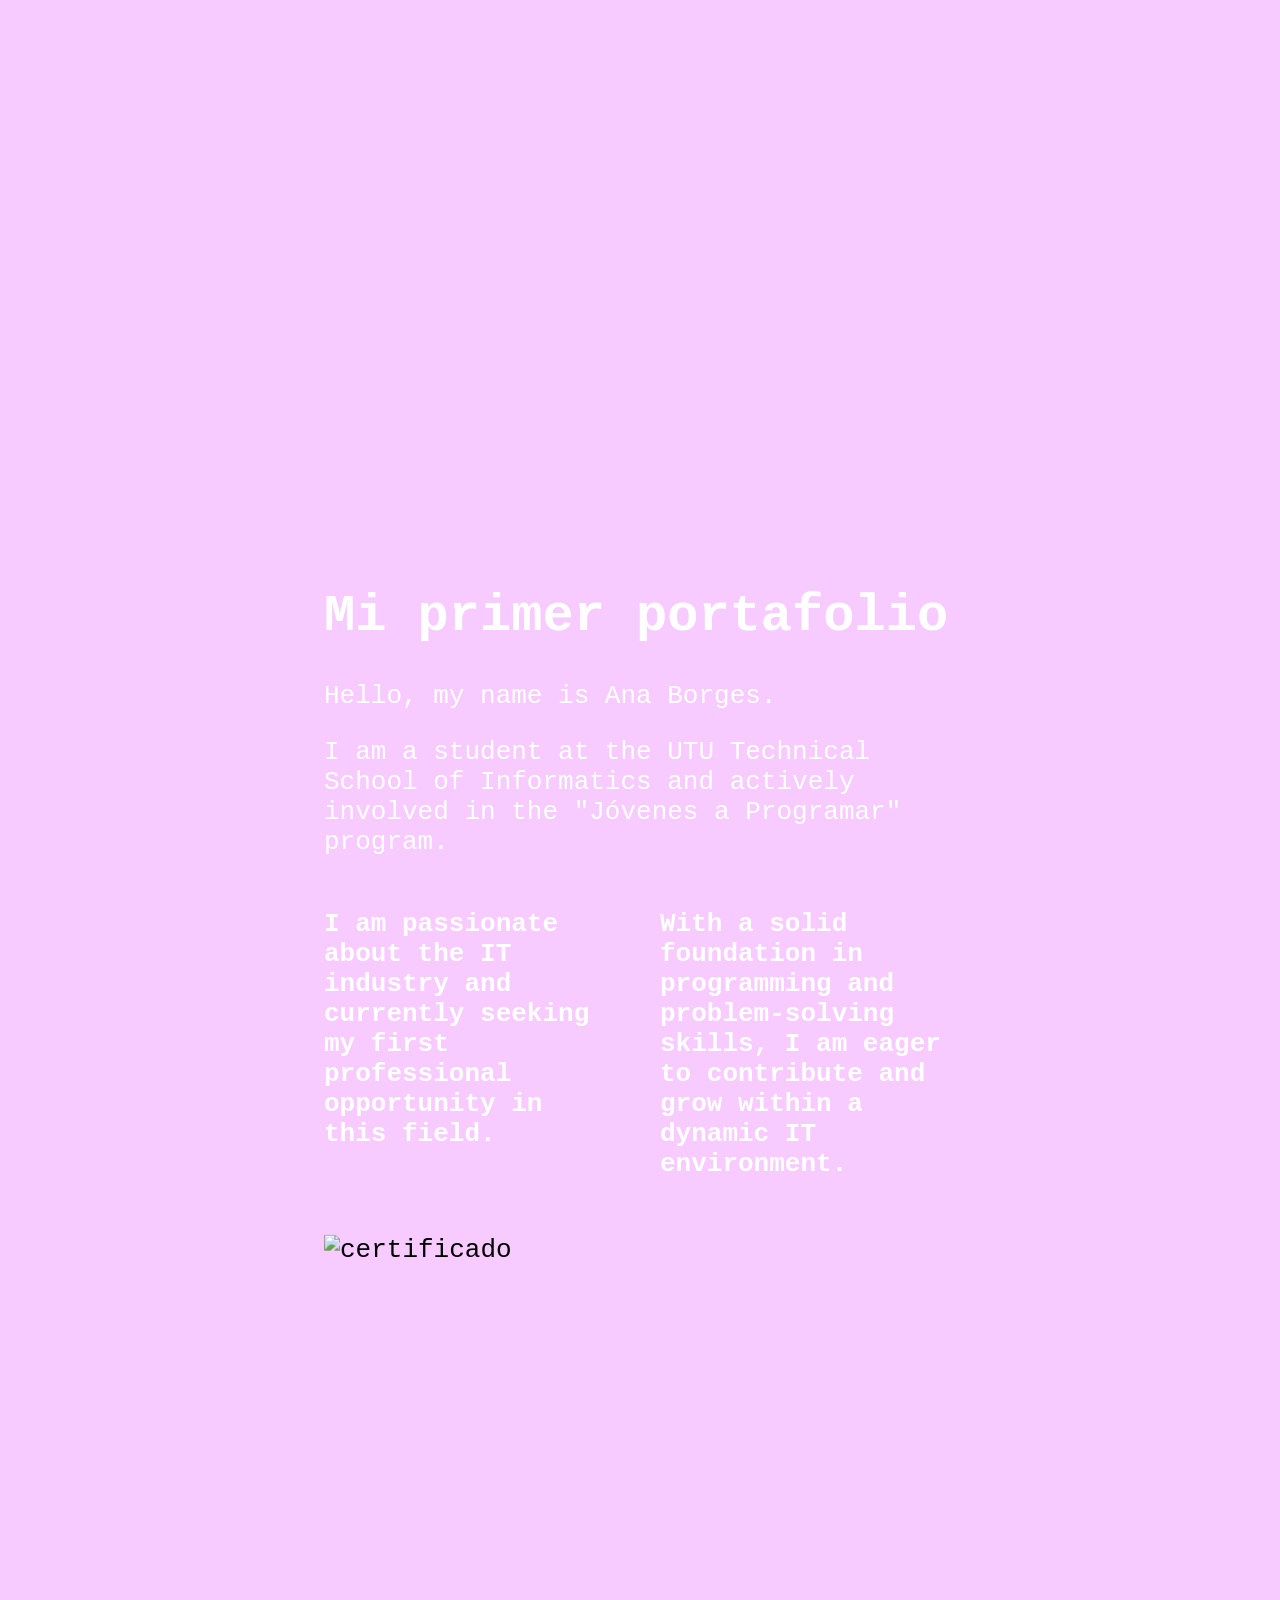
==== index.html @ e9fc7833 "Update and rename portafolio.html to index.html" ====
<!DOCTYPE html>
<html lang="en">
<head>
    <meta charset="UTF-8">
    <meta name="viewport" content="width=device-width, initial-scale=1.0">
    <link rel="stylesheet" href="styles.css">
    <title>Portafolio</title>
</head>
<body>
    <div class="contenedor">
        <div class="elementos">

            <h1 id="id-2">Mi primer portafolio</h1>
        <!-- Aquí se colocarán los elementos -->

        <p class="clase-1">Hello, my name is Ana Borges. </p>
        
            <p class="clase-1">I am a student at the UTU Technical School of Informatics and
                actively involved in the "Jóvenes a Programar" program. </p>
            
            
        <!-- Un selector hace referencia a una clase cuando se utiliza el nombre de la clase
        precedido por un punto (".") en CSS. Al utilizar este tipo de selector, se seleccionarán
        y aplicarán estilos a todos los elementos HTML que tengan esa clase específica. -->

<div id="id-1">
    <p class="column">I am passionate about the IT industry and currently
        seeking my first professional opportunity in this field. </p>

    <p class="column">With a solid foundation in programming and problem-solving skills,
        I am eager to contribute and grow within a dynamic IT environment.</p>
  </div>        

        

        <!-- Al utilizar este selector, los estilos especificados
        se aplicarán únicamente al elemento HTML que tenga el ID "id-1". Esto permite
        seleccionar de forma precisa un elemento individual dentro de la página y aplicar
        estilos personalizados o realizar modificaciones específicas a ese elemento en particular. -->
<br>
        <img src="C:\Users\59893\Desktop\JAP\Semana 3\3.3.1\UC-f45c3765-4811-4a6b-8a45-77d4e5c98b011.jpg" alt="certificado">
    </div>
</div>
</body>
</html>
---- styles.css ----
.contenedor {
    position: relative;
    height: 200vh;
    font-size: xx-large;
    font-family: monospace;
  }
  
  .elementos {
    position: absolute;
    top: 50%;
    left: 50%;
    transform: translate(-50%, -50%);
    /* posicion todos los elementos */
  }
  
  img {
    width: 600px;
  }
  
  body {
    background-color: #f7cbff;
  }
  
  .clase-1 {
    color: rgb(255, 255, 255);
   font-size: xx-large;
    /* parrafo 1 y 2 */
   }

  #id-1 {
    color: #ffffff;
   font-weight: 700;
   display: flex;
   gap: 40px; /* Ajusta el valor según el espacio deseado */
 /* parrafo 3 y 4 */
    
  }

  .column {
    flex: 1;
  }

  #id-2 {
    
    font-family: monospace;
    color: #ffffff;
 /* titulo */
   
  }
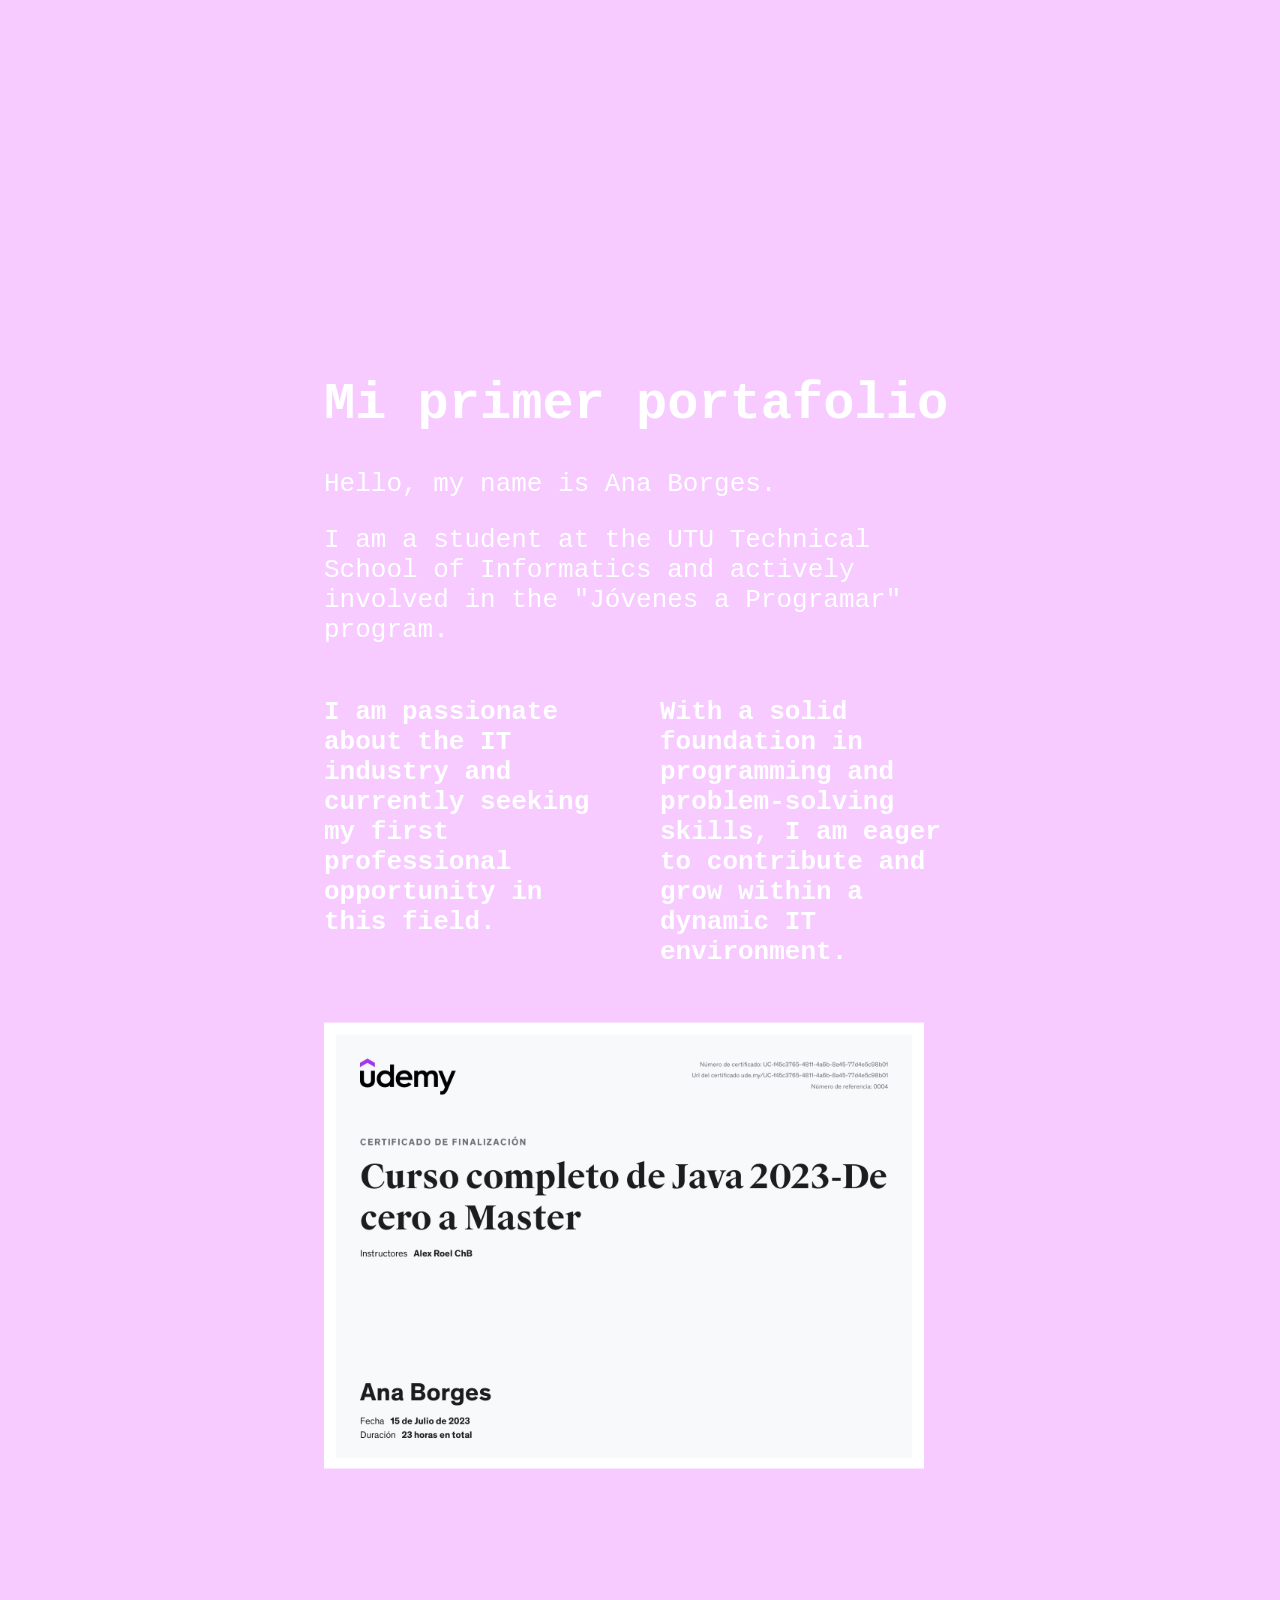
==== commit 6b1407f4: "Update index.html" ====
--- a/index.html
+++ b/index.html
@@ -38,8 +38,9 @@
         seleccionar de forma precisa un elemento individual dentro de la página y aplicar
         estilos personalizados o realizar modificaciones específicas a ese elemento en particular. -->
 <br>
-        <img src="C:\Users\59893\Desktop\JAP\Semana 3\3.3.1\UC-f45c3765-4811-4a6b-8a45-77d4e5c98b011.jpg" alt="certificado">
-    </div>
+<img src="UC-f45c3765-4811-4a6b-8a45-77d4e5c98b011.jpg" alt="certificado">
+</div>
+
 </div>
 </body>
 </html>
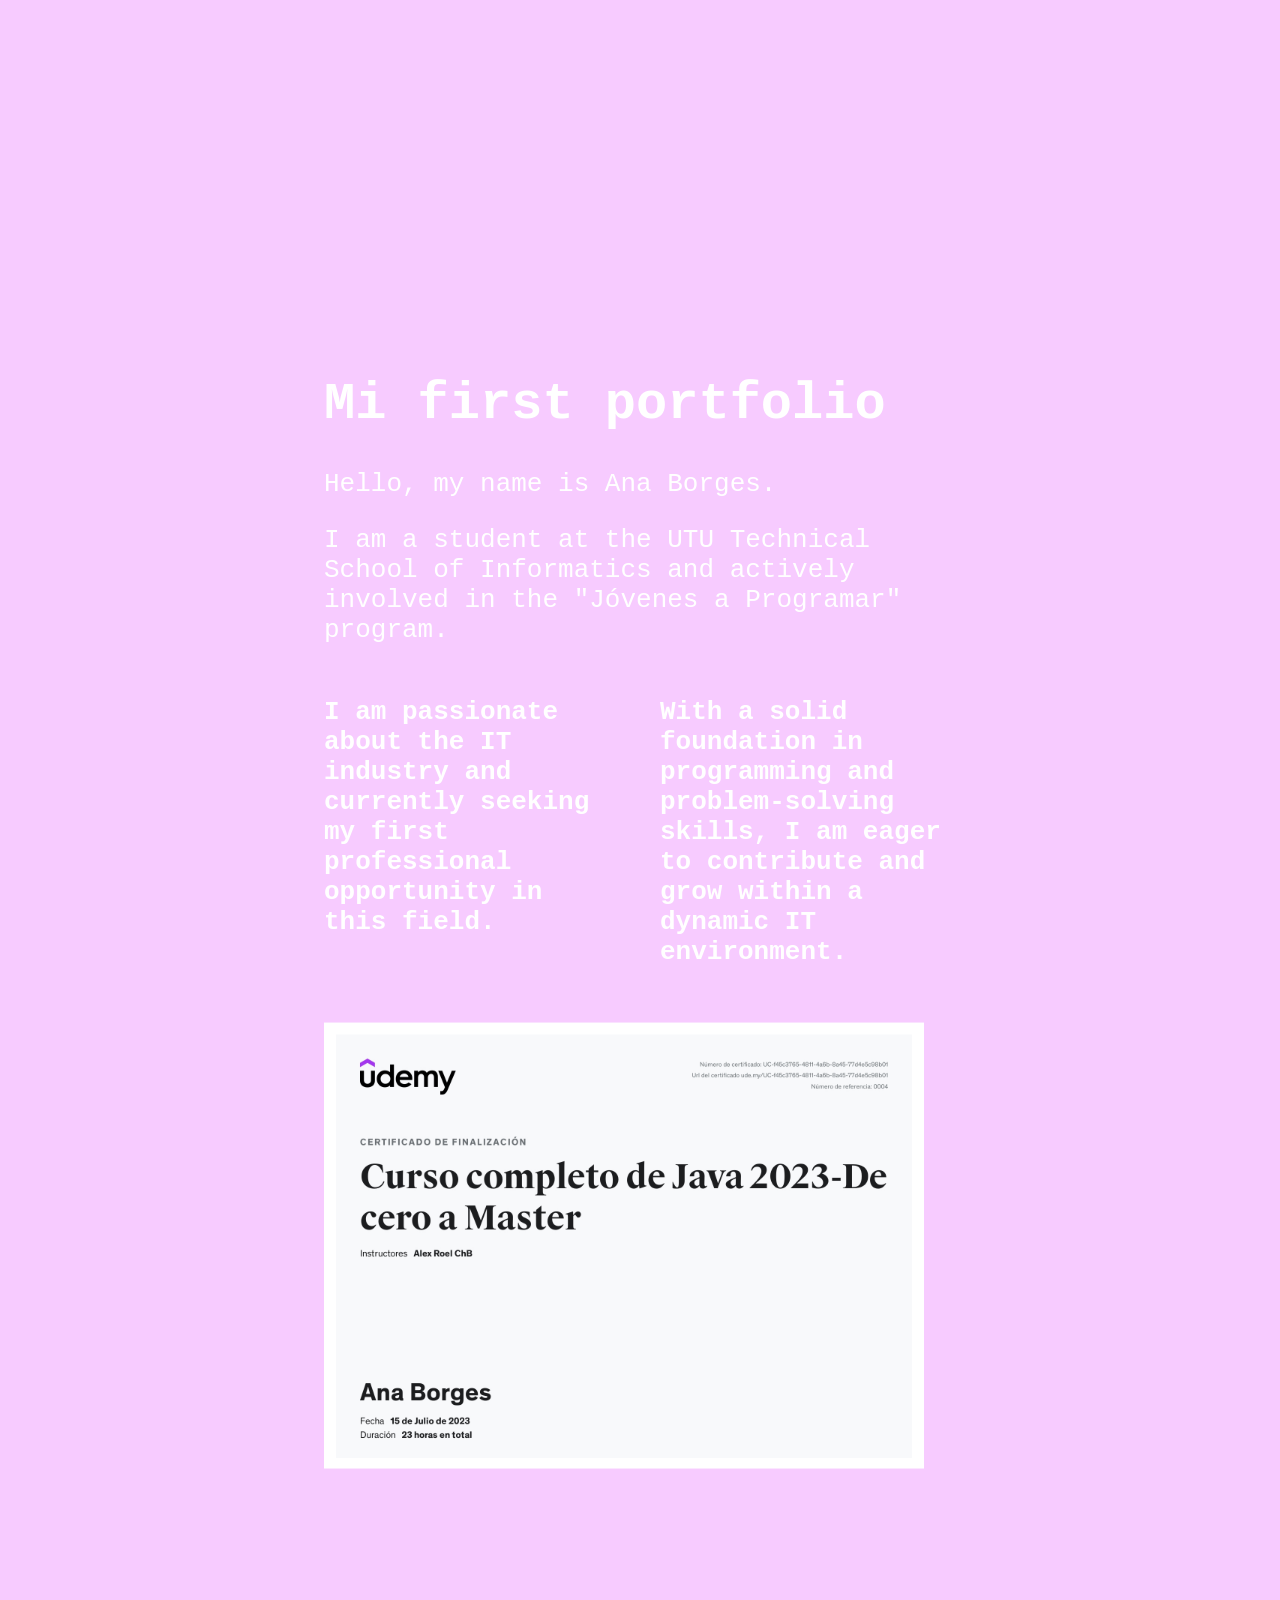
==== commit 2b66d25c: "Update index.html" ====
--- a/index.html
+++ b/index.html
@@ -10,7 +10,7 @@
     <div class="contenedor">
         <div class="elementos">
 
-            <h1 id="id-2">Mi primer portafolio</h1>
+            <h1 id="id-2">Mi first portfolio</h1>
         <!-- Aquí se colocarán los elementos -->
 
         <p class="clase-1">Hello, my name is Ana Borges. </p>
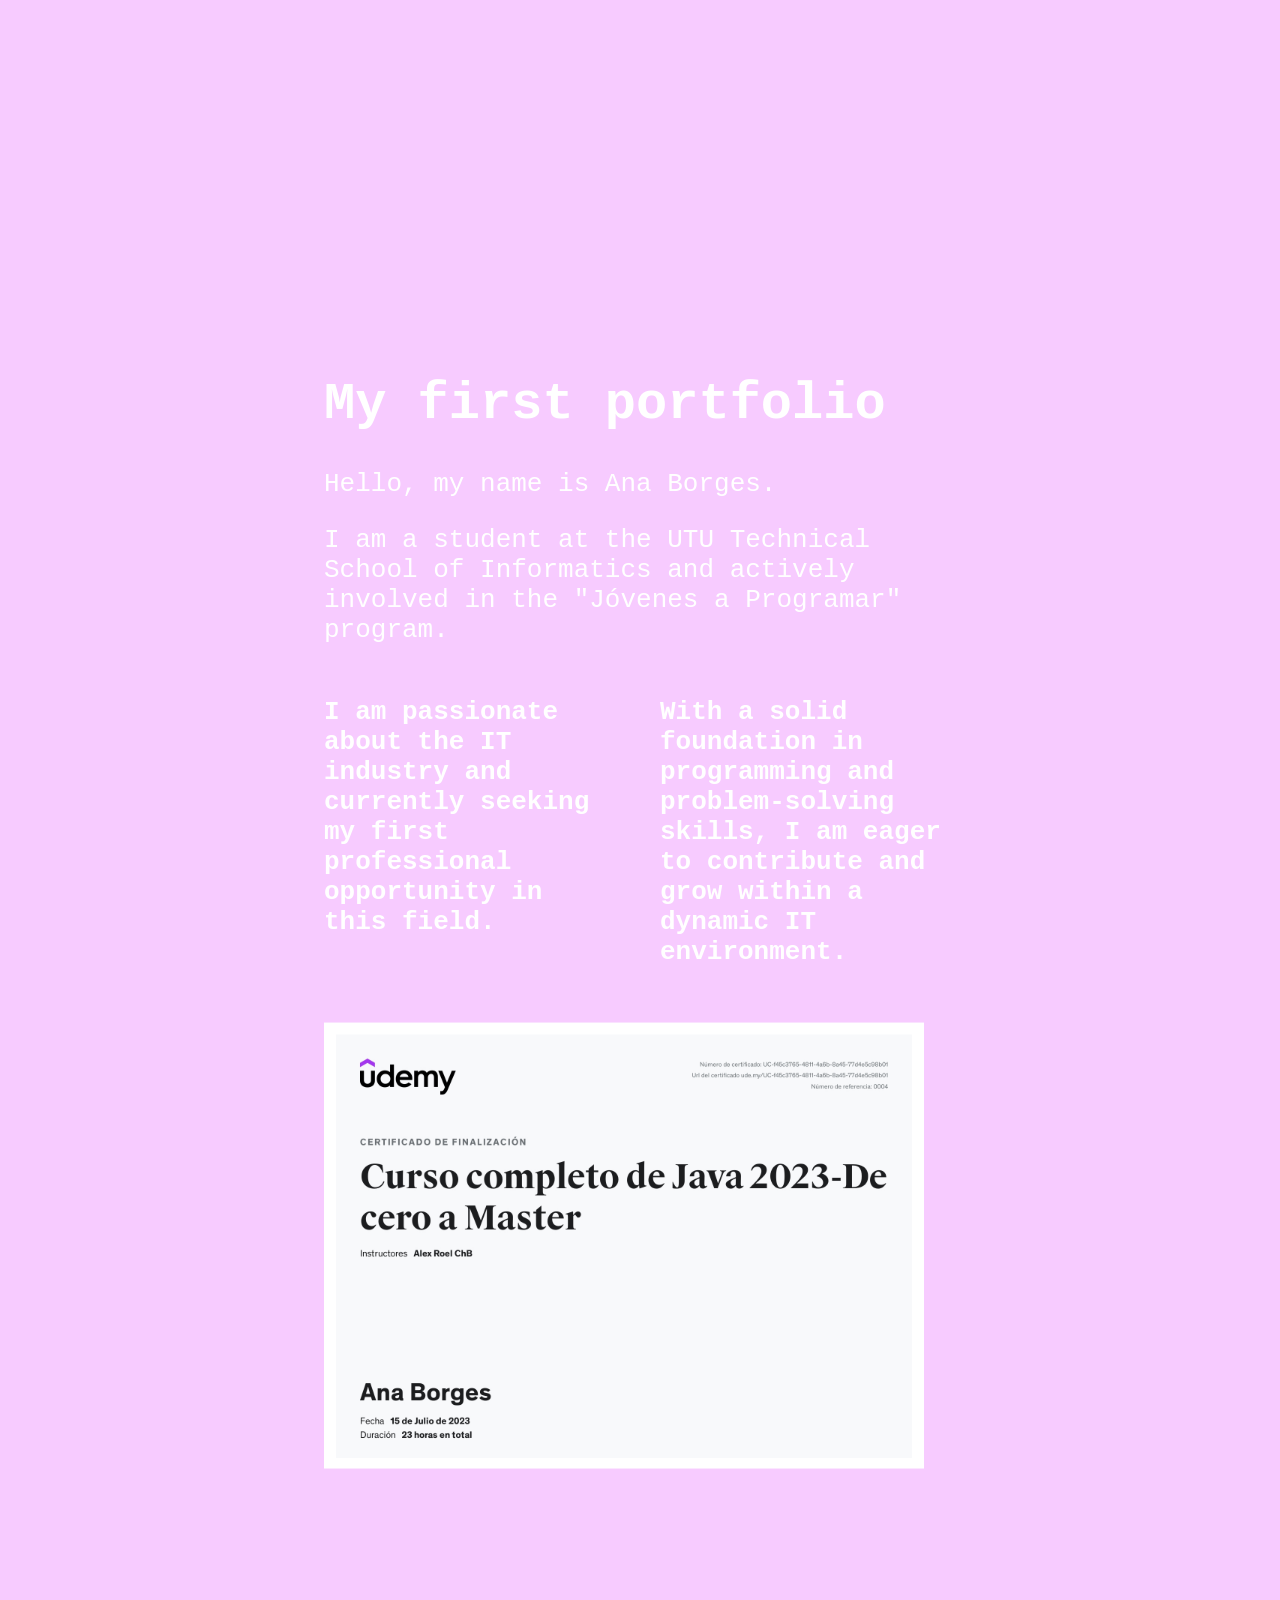
==== commit a9f0b71b: "Update index.html" ====
--- a/index.html
+++ b/index.html
@@ -10,7 +10,7 @@
     <div class="contenedor">
         <div class="elementos">
 
-            <h1 id="id-2">Mi first portfolio</h1>
+            <h1 id="id-2">My first portfolio</h1>
         <!-- Aquí se colocarán los elementos -->
 
         <p class="clase-1">Hello, my name is Ana Borges. </p>
